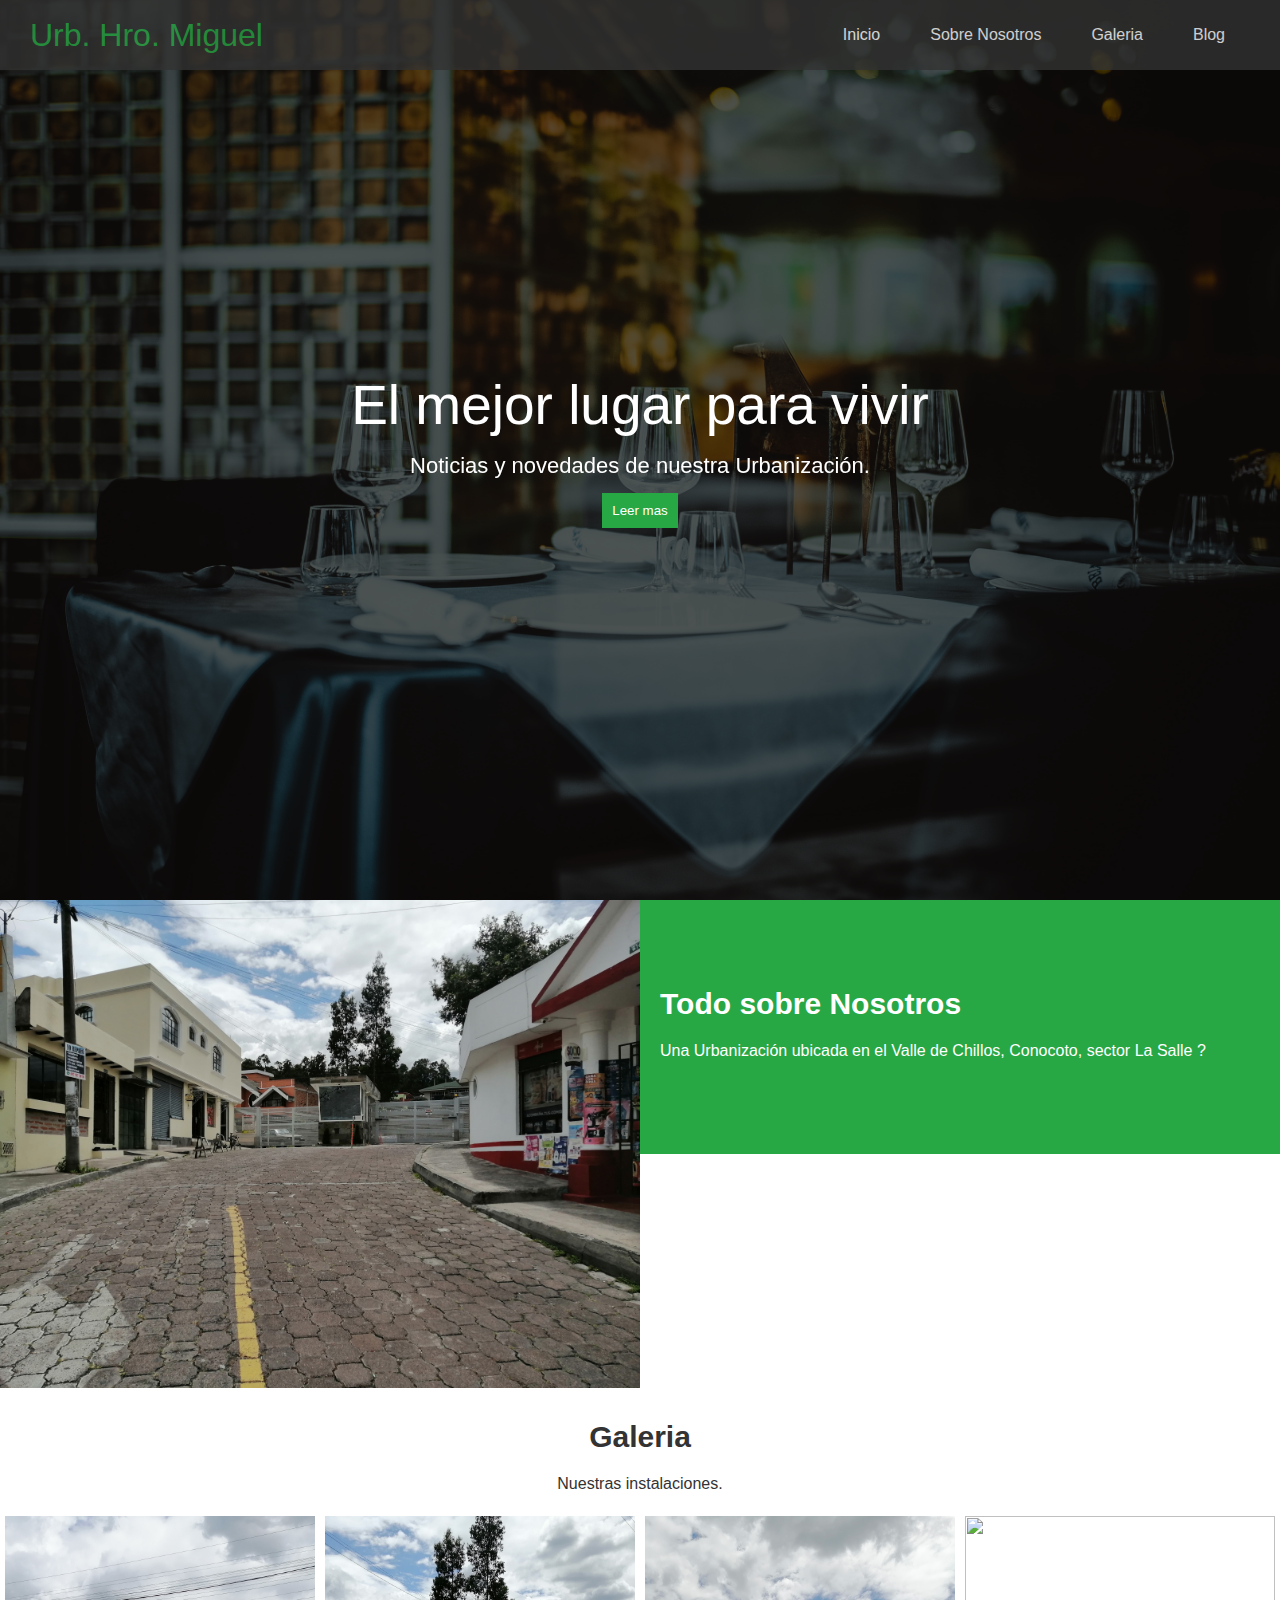
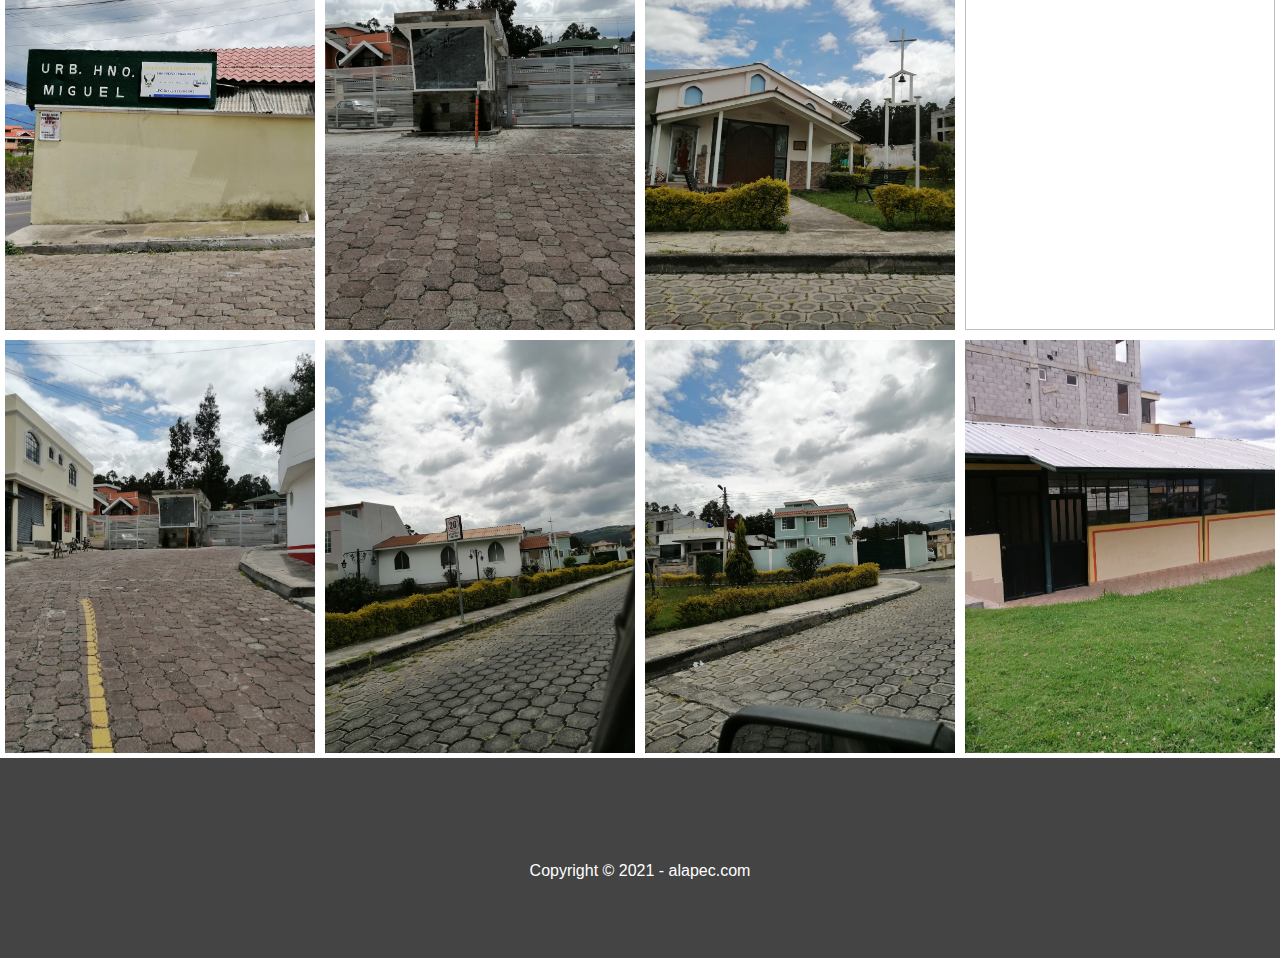
==== index.html @ c2c1dbae "Update index.html" ====
<!DOCTYPE html>
<html lang="es">
<head>
    <meta charset="UTF-8">
    <meta http-equiv="X-UA-Compatible" content="IE=edge">
    <meta name="viewport" content="width=device-width, initial-scale=1.0">
    <meta name="keywords" content="Hermano Miguel, Urbanizacion, Conocoto, La Salle, Valle de Los Chillos">
    <link rel="icon" href="https://img.icons8.com/plasticine/100/000000/food.png" />
    <link href="style.css" rel="stylesheet">
    <link
      rel="stylesheet"
      href="https://cdnjs.cloudflare.com/ajax/libs/font-awesome/5.13.0/css/all.min.css"
      integrity="sha256-h20CPZ0QyXlBuAw7A+KluUYx/3pK+c7lYEpqLTlxjYQ="
      crossorigin="anonymous"
    />
    <title>Urb-Hro-Miguel</title>
</head>
<body>
    <header class="hero"> 
        <div id="navbar" class="navbar">
            <h1 class="logo"><span>Urb.</span> Hro. Miguel</h1>
        
        <nav>
            <ul>
                <li><a href="index.html">Inicio</a></li>
                <li><a href="#about">Sobre Nosotros</a></li>
              
                <li><a href="#menu">Galeria</a></li>
                <li><a href="https://hromiguelapi.alapec.com/">Blog</a></li>
            
            </ul>
        </nav>
        </div>
        <div class="content">
            <h1>El mejor lugar para vivir</h1>
            <p>Noticias y novedades de nuestra Urbanización.</p>
            <button class="btn"><a class="button is-medium is-info is-outlined" href="https://hromiguelapi.alapec.com/">Leer mas</a></button>
        </div>
    </header>
    <main>
        <section id="about" class="solutions flex-items">
            <div class="row">
                <div class="column">
                    <div class="column1">
                        <img src="images/IMG_20210226_134510.jpg" alt="">
                    </div>
                </div>
                    <div class="column">
                    <div class="column2">
                        <h4>Todo sobre Nosotros</h4>
                        <p>Una Urbanización ubicada en el Valle de Chillos, Conocoto, sector La Salle ?</p>
                    
                    </div>
                    <div style="width: 100%"><iframe scrolling="no" marginheight="0" marginwidth="0" src="https://maps.google.com/maps?width=100%25&amp;height=600&amp;hl=en&amp;q=Urbanizaci%C3%B3n%20Hermano%20Miguel+(Urb.%20Hro.%20Miguel)&amp;t=&amp;z=14&amp;ie=UTF8&amp;iwloc=B&amp;output=embed" width="100%" height="200" frameborder="0"></iframe><a href="http://www.gps.ie/">gps devices</a></div>
                </div>
            </div>
        </section>
    </main>
    <section id="menu" class="flex-items cases">
        <header>
            <h4>Galeria</h4>
           
        <p>Nuestras instalaciones.</p></header>
    <div class="row">
            <div class="column">
          
                <img src="images/IMG_20210226_134457.jpg">
                <img src="images/IMG_20210226_134510.jpg" alt="">
            </div>
            <div class="column">
                <img src="images/IMG_20210226_134531.jpg" alt="">
                <img src="images/IMG_20210226_134811.jpg" alt="">
            </div>
            <div class="column">
          
                <img src="images/IMG_20210226_134842.jpg" alt="">
                <img src="images/IMG_20210226_134912.jpg" alt="">
            </div>
            <div class="column">
          
                <img src="images/IMG_20210226_135136.jpg" alt="">
                <img src="images/IMG_20210226_135244.jpg" alt="">
            </div>
        </div>
       
    </div>
    </header>

    </section>
  
    
    <footer class="footer bg-dark">
        <div class="social">
          <a href="index.html"><i class="fab fa-facebook fa-2x"></i></a>
          <a href="#"><i class="fab fa-twitter fa-2x"></i></a>
          <a href="#"><i class="fab fa-youtube fa-2x"></i></a>
          <a href="#"><i class="fab fa-linkedin fa-2x"></i></a>
        </div>
        <p>Copyright &copy; 2021 - <span><a href="https://alapec.com/#/">alapec.com</a> </span></p>
      </footer>
</body>
</html>
---- style.css ----
*{
    margin:0;
    padding:0;
    box-sizing: border-box;
}
html,body{
    font-family: sans-serif;
    background-color: #fff;
    color:#333;
    line-height:1.6;
}
ul{
    list-style: none;
}
a{
    text-decoration: none;
    color:#fff;
}
img{
    width:100%;
}
h1,h2{
    line-height: 1.2;
    font-weight: 300;
}
p{
    margin:10px 0;
}
img{
    width:100%;
}

/*Navbar*/
.navbar{
    display:flex;
    align-items: center;
    justify-content: space-between;
    background-color: #333;
    color: #fff;
    opacity:0.8;
    width:100%;
    height:70px;
    position:fixed;
    top:0px;
    padding:0 30px;
}
.navbar ul{
    display: flex;
}
.navbar a {
    padding:10px 20px;
    margin:0 5px;
}
.navbar h1{
    color: #28a745;
    font-weight: 400;
}
/*Header*/
.hero{
    background: url("/image_resources/home/kenny-luo-7IiPopynx18-unsplash.jpg")no-repeat center center/cover;
    height:100vh;
    color:#fff;
    position: relative;
}
.hero .content{
    display:flex;
    flex-direction: column;
    align-items: center;
    justify-content: center;
    height:100%;
}
.hero .content h1{
    font-size: 55px;
}
.hero .content p{
    font-size: 22px;
    max-width:600px;
    margin: 20 20px;
}
.btn{
    color:#fff;
    padding:10px;
    border:none;
    background: #28a745;
   
    cursor: pointer;
}

.hero::before{
    content:"";
    position: absolute;
    top:0;
    width:100%;
    height:100%;
    left:0;
    background:rgba(0,0,0,0.6);
}
.hero *{
    z-index: 9;
}

/*About*/
.flex-items .row{
    display:flex;
    flex-wrap: wrap;
    width:100%;
}
.flex-items .column{
display: flex;
flex-direction: column;
flex-basis: 100%;
flex:1;
}
.flex-items img{
    height:100%;
    width:100%;
    object-fit: cover;
}
.flex-items .column2{
display: flex;
flex-direction: column;
align-items: flex-start;
justify-content: center;
padding:20px;
color:#fff;
height:100%;
 background: #28a745;
}
.flex-items h4{
    font-size:30px;
}
.flex-items .btn{
    border:2px solid #fff;
}
/*Menu*/
.cases .row .column img{
    padding:5px;
   
}
.cases{
    padding-top:25px;
    text-align:center;
}
.cases p{
    padding:0 5px 5px 5px;
}
.cases img{
    object-fit: cover;
    width:100%;
    
}
  
/*Blog*/
#blog .column2{
    background: #fff;
    color:#444;
}
/* Footer */
.footer {
    display: flex;
    flex-direction: column;
    align-items: center;
    justify-content: center;
    text-align: center;
    height: 200px;
}

.footer a {
    color: #fff;
}

.footer a:hover {
    color: #28a745;
}

.footer .social > * {
    margin-right: 30px;
}
.bg-dark{
    background: #444;
}
.footer p{
    text-align:center;
    color:#fff;
}

.flex-items img{
    width:100%;
    height:100%;
    object-fit: cover;
}

/* Mobile */
@media(max-width: 768px) {
    .navbar {
        flex-direction: column;
        height: 120px;
        padding: 20px;
    }

    .navbar a {
        padding: 10px 10px;
        margin: 0 3px;
    }

    .flex-items {
        flex-direction: column;
    }

    .flex-items .column {
        flex: 100%;
        max-width: 100%;
    }

}
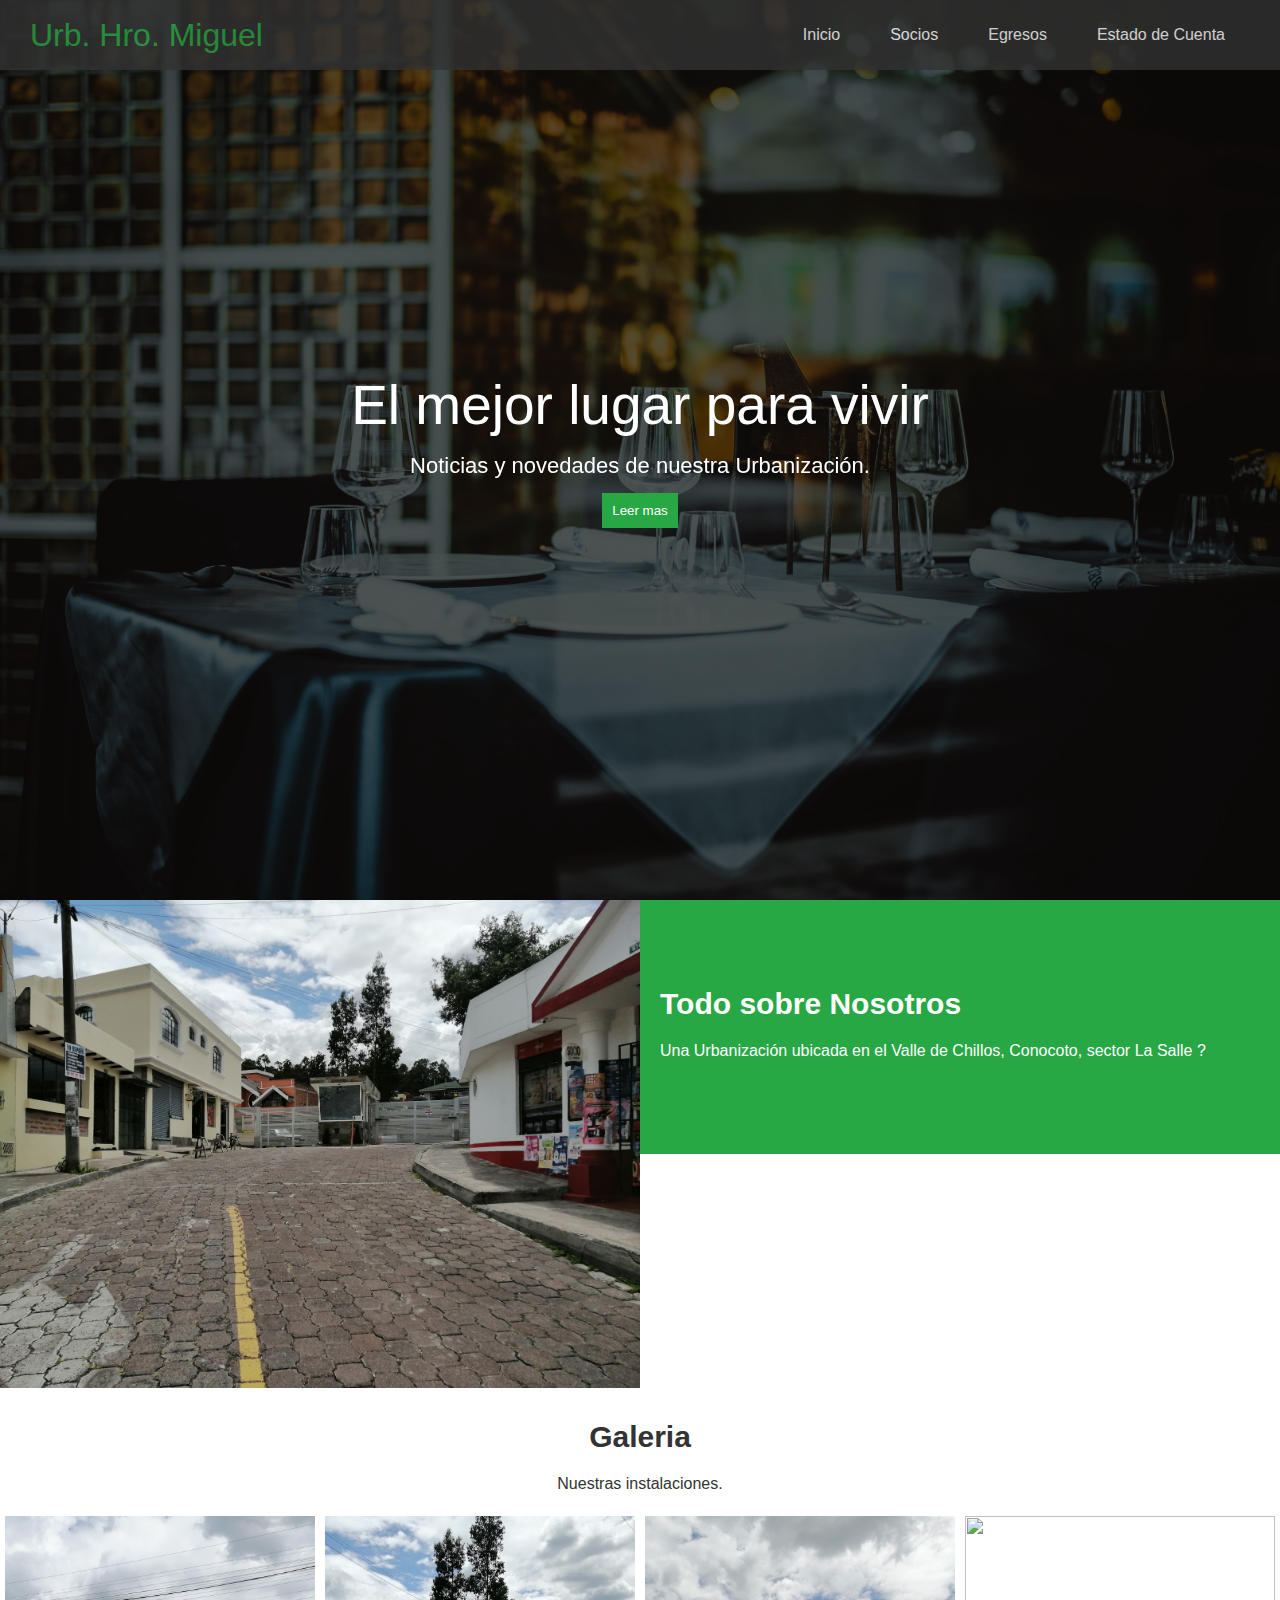
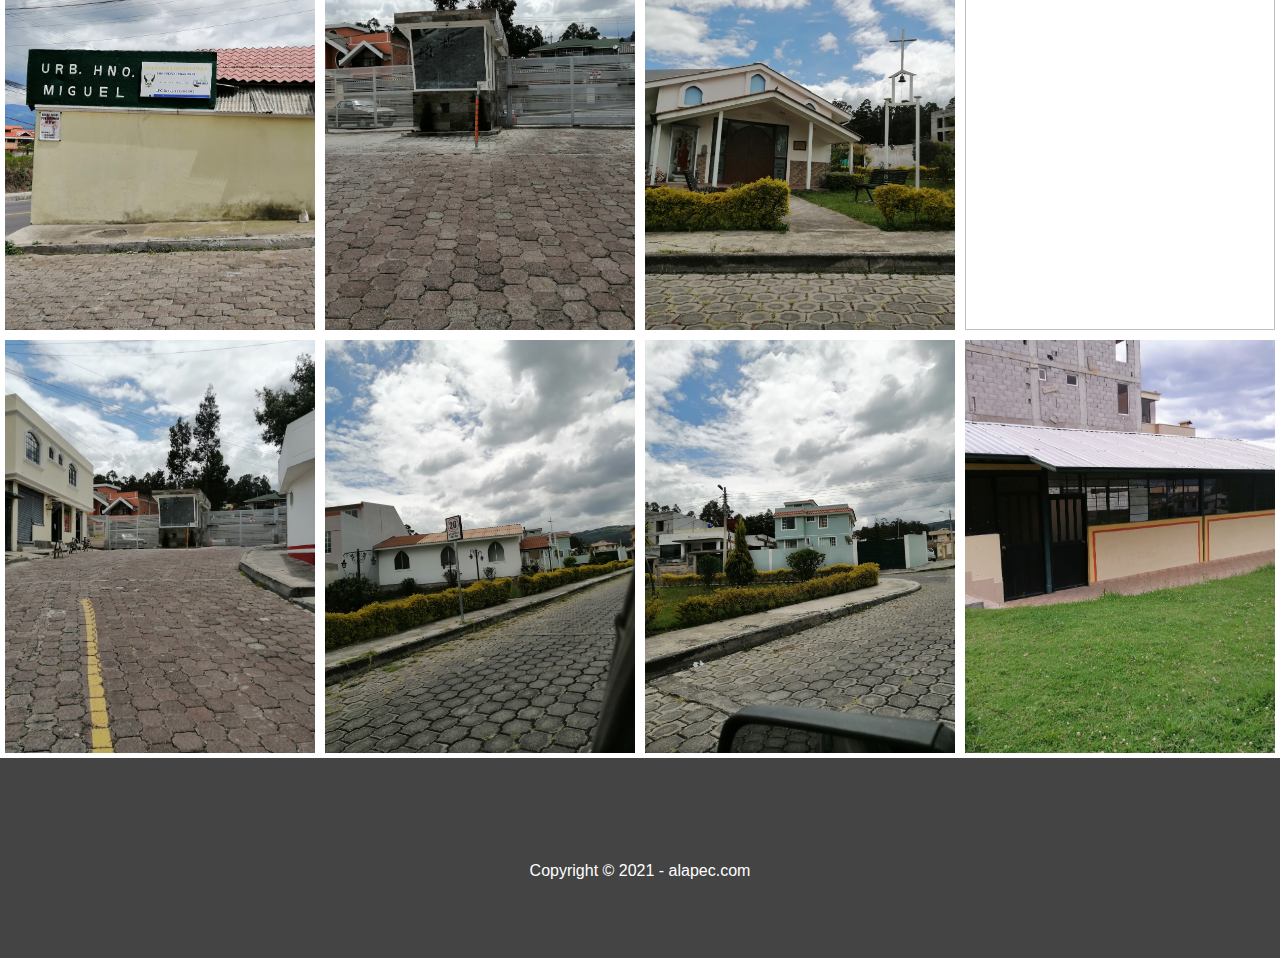
==== commit 2c8d952e: "Update index.html" ====
--- a/index.html
+++ b/index.html
@@ -23,11 +23,10 @@
         <nav>
             <ul>
                 <li><a href="index.html">Inicio</a></li>
-                <li><a href="#about">Sobre Nosotros</a></li>
+                <li><a href="https://webhromiguel.alapec.com/consultasocio/">Socios</a></li>
               
-                <li><a href="#menu">Galeria</a></li>
-                <li><a href="https://hromiguelapi.alapec.com/">Blog</a></li>
-            
+                <li><a href="https://webhromiguel.alapec.com/cnstaegreso/">Egresos</a></li>
+                <li><a href="https://webhromiguel.alapec.com/estadocta/">Estado de Cuenta</a></li>            
             </ul>
         </nav>
         </div>
